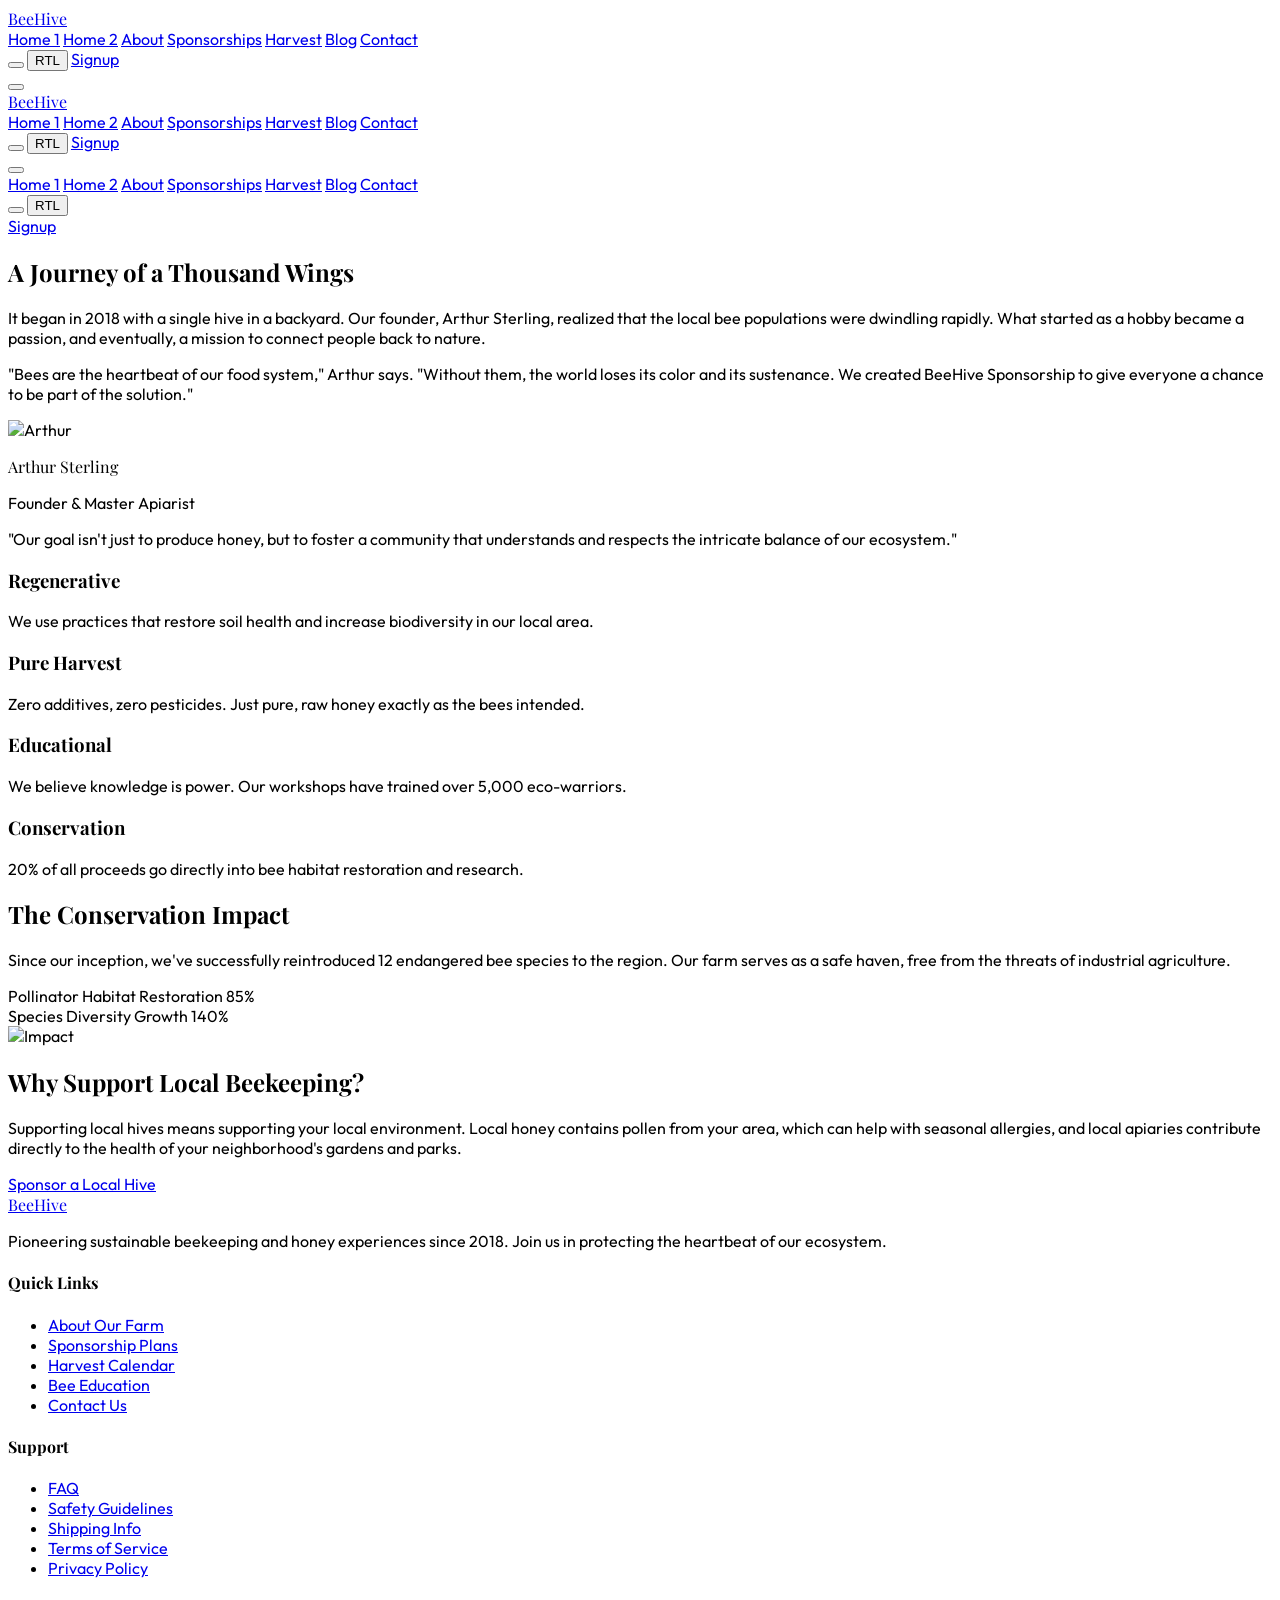
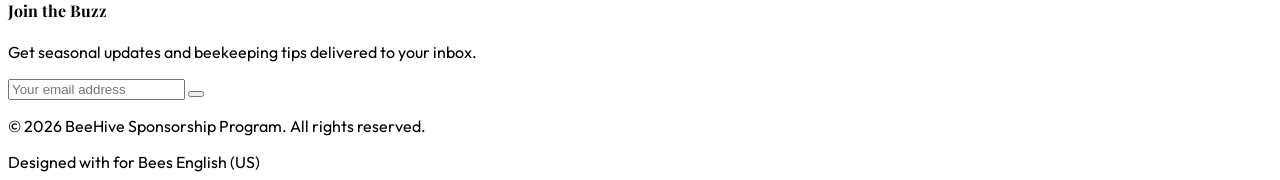
==== about.html @ 70122220 "first commit" ====
<!DOCTYPE html>
<html lang="en" dir="ltr" class="scroll-smooth">
<head>
    <meta charset="UTF-8">
    <meta name="viewport" content="width=device-width, initial-scale=1.0">
    <title>Our Story | BeeHive Sponsorship Program</title>
    <script src="https://cdn.tailwindcss.com"></script>
    <script src="https://unpkg.com/lucide@latest"></script>
    <link href="https://unpkg.com/aos@2.3.1/dist/aos.css" rel="stylesheet">
    <link rel="stylesheet" href="style.css">
    <script>
        tailwind.config = {
            darkMode: 'class',
            theme: {
                extend: {
                    colors: {
                        'honey-gold': '#D4A017',
                        'forest-green': '#1A3A3A',
                        'soft-amber': '#FFBF00',
                        'warm-beige': '#F5F5DC',
                        'dark-brown': '#3D2B1F',
                    }
                }
            }
        }
    </script>
</head>
<body class="bg-warm-beige/20 dark:bg-zinc-950 text-dark-brown dark:text-gray-100">

    <!-- Navbar (Consistent) -->
    <nav id="navbar" class="sticky top-0 w-full z-50 transition-all duration-300 py-4 px-6 md:px-12 bg-white/80 dark:bg-zinc-950/80 backdrop-blur-lg border-b border-gray-100 dark:border-zinc-800 shadow-sm">
        <div class="max-w-7xl mx-auto flex items-center justify-between">
            <a href="index.html" class="flex items-center gap-2 group">
                <i data-lucide="beaker" class="w-8 h-8 text-honey-gold group-hover:rotate-12 transition-transform"></i>
                <span class="text-2xl font-bold playfair tracking-tight">Bee<span class="text-honey-gold">Hive</span></span>
            </a>
            <div class="hidden lg:flex items-center gap-8">
                <div class="flex gap-6 items-center text-sm font-medium tracking-wide">
                    <a href="index.html" class="nav-link">Home 1</a>
                    <a href="home2.html" class="nav-link">Home 2</a>
                    <a href="about.html" class="nav-link">About</a>
                    <a href="sponsorships.html" class="nav-link">Sponsorships</a>
                    <a href="harvest-schedule.html" class="nav-link">Harvest</a>
                    <a href="blog.html" class="nav-link">Blog</a>
                    <a href="contact.html" class="nav-link">Contact</a>
                </div>
                <div class="flex items-center gap-4 border-l border-gray-300 dark:border-gray-700 pl-8">
                    <button id="theme-toggle" class="p-2"><i id="theme-icon" data-lucide="moon" class="w-5 h-5"></i></button>
                    <button id="rtl-toggle" class="p-2 text-xs font-bold">RTL</button>
                    <a href="signup.html" class="bg-honey-gold text-white px-6 py-2.5 rounded-full text-sm font-semibold">Signup</a>
                </div>
            </div>
            <button id="mobile-menu-btn" class="lg:hidden p-2"><i data-lucide="menu" class="w-6 h-6"></i></button>
        </div>
    </nav>

    <!-- Navbar -->
    <nav id="navbar" class="sticky top-0 w-full z-50 transition-all duration-300 py-4 px-6 md:px-12 bg-white/80 dark:bg-zinc-950/80 backdrop-blur-lg border-b border-gray-100 dark:border-zinc-800 shadow-sm">
        <div class="max-w-7xl mx-auto flex items-center justify-between">
            <!-- Logo Section -->
            <div class="flex-1 flex justify-start">
                <a href="index.html" class="flex items-center gap-2 group">
                    <i data-lucide="beaker" class="w-8 h-8 text-honey-gold group-hover:rotate-12 transition-transform"></i>
                    <span class="text-2xl font-bold playfair tracking-tight">Bee<span class="text-honey-gold">Hive</span></span>
                </a>
            </div>

            <!-- Desktop Menu (Centered) -->
            <div class="hidden lg:flex flex-1 justify-center">
                <div class="flex gap-8 items-center text-sm font-medium tracking-wide">
                    <a href="index.html" class="nav-link whitespace-nowrap hover:text-honey-gold transition-colors">Home 1</a>
                    <a href="home2.html" class="nav-link whitespace-nowrap hover:text-honey-gold transition-colors">Home 2</a>
                    <a href="about.html" class="nav-link whitespace-nowrap hover:text-honey-gold transition-colors">About</a>
                    <a href="sponsorships.html" class="nav-link whitespace-nowrap hover:text-honey-gold transition-colors">Sponsorships</a>
                    <a href="harvest-schedule.html" class="nav-link whitespace-nowrap hover:text-honey-gold transition-colors">Harvest</a>
                    <a href="blog.html" class="nav-link whitespace-nowrap hover:text-honey-gold transition-colors">Blog</a>
                    <a href="contact.html" class="nav-link whitespace-nowrap hover:text-honey-gold transition-colors">Contact</a>
                </div>
            </div>

            <!-- Actions Section -->
            <div class="flex-1 flex justify-end items-center gap-4">
                <div class="hidden lg:flex items-center gap-4 border-l border-gray-300 dark:border-gray-700 pl-8">
                    <button id="theme-toggle" class="p-2 hover:bg-honey-gold/10 rounded-full transition-colors">
                        <i id="theme-icon" data-lucide="moon" class="w-5 h-5"></i>
                    </button>
                    <button id="rtl-toggle" class="p-2 hover:bg-honey-gold/10 rounded-full transition-colors text-xs font-bold">RTL</button>
                    <a href="signup.html" class="bg-honey-gold text-white px-6 py-2.5 rounded-full text-sm font-semibold hover:shadow-lg hover:shadow-honey-gold/30 transition-all active:scale-95">Signup</a>
                </div>
                <!-- Mobile Menu Btn -->
                <button id="mobile-menu-btn" class="lg:hidden p-2">
                    <i data-lucide="menu" class="w-6 h-6"></i>
                </button>
            </div>
        </div>

        <!-- Mobile Menu (Remains consistent) -->
        <div id="mobile-menu" class="hidden absolute top-full left-0 w-full bg-white dark:bg-black p-6 flex-col gap-4 shadow-xl border-t border-gray-100 dark:border-gray-800 lg:hidden">
            <a href="index.html" class="nav-link py-2 border-b border-gray-50 dark:border-gray-900">Home 1</a>
            <a href="home2.html" class="nav-link py-2 border-b border-gray-50 dark:border-gray-900">Home 2</a>
            <a href="about.html" class="nav-link py-2 border-b border-gray-50 dark:border-gray-900">About</a>
            <a href="sponsorships.html" class="nav-link py-2 border-b border-gray-50 dark:border-gray-900">Sponsorships</a>
            <a href="harvest-schedule.html" class="nav-link py-2 border-b border-gray-50 dark:border-gray-900">Harvest</a>
            <a href="blog.html" class="nav-link py-2 border-b border-gray-50 dark:border-gray-900">Blog</a>
            <a href="contact.html" class="nav-link py-2 border-b border-gray-50 dark:border-gray-900">Contact</a>
            <div class="flex items-center justify-between mt-4">
                <div class="flex gap-4">
                    <button id="theme-toggle-mobile" class="p-2 bg-gray-100 dark:bg-zinc-900 rounded-full"><i data-lucide="moon" class="w-5 h-5"></i></button>
                    <button id="rtl-toggle-mobile" class="px-4 py-2 bg-gray-100 dark:bg-zinc-900 rounded-lg text-xs font-bold uppercase">RTL</button>
                </div>
            </div>
            <a href="signup.html" class="w-full bg-honey-gold text-white py-3 rounded-xl text-center font-bold">Signup</a>
        </div>
    </nav>

    <!-- Founder Journey -->
    <section class="py-24 px-6 md:px-12 bg-warm-beige/30 dark:bg-zinc-950">
        <div class="max-w-7xl mx-auto flex flex-col lg:flex-row items-center gap-16">
            <div class="lg:w-1/2" data-aos="fade-right">
                <h2 class="text-4xl font-bold mb-8 playfair text-forest-green dark:text-honey-gold">A Journey of a Thousand Wings</h2>
                <div class="prose prose-lg text-gray-600 dark:text-gray-400">
                    <p class="mb-6">It began in 2018 with a single hive in a backyard. Our founder, Arthur Sterling, realized that the local bee populations were dwindling rapidly. What started as a hobby became a passion, and eventually, a mission to connect people back to nature.</p>
                    <p class="mb-6">"Bees are the heartbeat of our food system," Arthur says. "Without them, the world loses its color and its sustenance. We created BeeHive Sponsorship to give everyone a chance to be part of the solution."</p>
                    <div class="flex items-center gap-6 mt-10">
                        <div class="w-16 h-16 rounded-full bg-honey-gold overflow-hidden">
                            <img src="https://i.pravatar.cc/150?u=arthur" alt="Arthur">
                        </div>
                        <div>
                            <p class="font-bold text-xl italic playfair">Arthur Sterling</p>
                            <p class="text-sm text-gray-500 font-semibold uppercase">Founder & Master Apiarist</p>
                        </div>
                    </div>
                </div>
            </div>
            <div class="lg:w-1/2 relative" data-aos="fade-left">
                <div class="bg-honey-gold/10 p-12 rounded-[3rem] border border-honey-gold/20">
                    <i data-lucide="quote" class="text-honey-gold w-16 h-16 mb-8 opacity-20"></i>
                    <p class="text-2xl italic leading-relaxed text-forest-green dark:text-gray-300 font-light">"Our goal isn't just to produce honey, but to foster a community that understands and respects the intricate balance of our ecosystem."</p>
                </div>
            </div>
        </div>
    </section>

    <!-- Sustainable Mission -->
    <section class="py-24 px-6 md:px-12 bg-white dark:bg-zinc-900">
        <div class="max-w-7xl mx-auto grid grid-cols-1 md:grid-cols-2 lg:grid-cols-4 gap-8">
            <div class="p-8 rounded-3xl bg-warm-beige/20 dark:bg-white/5 border border-honey-gold/10" data-aos="fade-up">
                <i data-lucide="leaf" class="text-honey-gold w-10 h-10 mb-6"></i>
                <h3 class="text-xl font-bold mb-4">Regenerative</h3>
                <p class="text-sm text-gray-500">We use practices that restore soil health and increase biodiversity in our local area.</p>
            </div>
            <div class="p-8 rounded-3xl bg-warm-beige/20 dark:bg-white/5 border border-honey-gold/10" data-aos="fade-up" data-aos-delay="100">
                <i data-lucide="droplet" class="text-honey-gold w-10 h-10 mb-6"></i>
                <h3 class="text-xl font-bold mb-4">Pure Harvest</h3>
                <p class="text-sm text-gray-500">Zero additives, zero pesticides. Just pure, raw honey exactly as the bees intended.</p>
            </div>
            <div class="p-8 rounded-3xl bg-warm-beige/20 dark:bg-white/5 border border-honey-gold/10" data-aos="fade-up" data-aos-delay="200">
                <i data-lucide="users" class="text-honey-gold w-10 h-10 mb-6"></i>
                <h3 class="text-xl font-bold mb-4">Educational</h3>
                <p class="text-sm text-gray-500">We believe knowledge is power. Our workshops have trained over 5,000 eco-warriors.</p>
            </div>
            <div class="p-8 rounded-3xl bg-warm-beige/20 dark:bg-white/5 border border-honey-gold/10" data-aos="fade-up" data-aos-delay="300">
                <i data-lucide="heart" class="text-honey-gold w-10 h-10 mb-6"></i>
                <h3 class="text-xl font-bold mb-4">Conservation</h3>
                <p class="text-sm text-gray-500">20% of all proceeds go directly into bee habitat restoration and research.</p>
            </div>
        </div>
    </section>

    <!-- Conservation Story -->
    <section class="py-24 px-6 md:px-12 bg-forest-green text-white">
        <div class="max-w-7xl mx-auto flex flex-col lg:flex-row-reverse gap-16 items-center">
            <div class="lg:w-1/2" data-aos="fade-left">
                <h2 class="text-4xl md:text-5xl font-bold playfair mb-6">The <span class="text-honey-gold">Conservation</span> Impact</h2>
                <p class="text-gray-300 mb-8 leading-relaxed">Since our inception, we've successfully reintroduced 12 endangered bee species to the region. Our farm serves as a safe haven, free from the threats of industrial agriculture.</p>
                <div class="space-y-4">
                    <div class="flex justify-between text-sm font-bold uppercase tracking-widest mb-1">
                        <span>Pollinator Habitat Restoration</span>
                        <span>85%</span>
                    </div>
                    <div class="h-1.5 w-full bg-white/10 rounded-full">
                        <div class="h-full bg-honey-gold w-[85%] rounded-full"></div>
                    </div>
                    <div class="flex justify-between text-sm font-bold uppercase tracking-widest mt-6 mb-1">
                        <span>Species Diversity Growth</span>
                        <span>140%</span>
                    </div>
                    <div class="h-1.5 w-full bg-white/10 rounded-full">
                        <div class="h-full bg-honey-gold w-full rounded-full opacity-60"></div>
                        <div class="h-full bg-honey-gold w-[70%] rounded-full -mt-1.5"></div>
                    </div>
                </div>
            </div>
            <div class="lg:w-1/2" data-aos="fade-right">
                <div class="relative group">
                    <img src="https://images.unsplash.com/photo-1590779033100-9f60a05a013d?auto=format&fit=crop&q=80&w=800" alt="Impact" class="rounded-[4rem] w-full h-[500px] object-cover">
                    <div class="absolute inset-0 bg-honey-gold/20 group-hover:bg-honey-gold/0 transition-colors rounded-[4rem]"></div>
                </div>
            </div>
        </div>
    </section>

    <!-- Why Local -->
    <section class="py-24 px-6 md:px-12 bg-white dark:bg-zinc-950">
        <div class="max-w-5xl mx-auto text-center" data-aos="zoom-in">
            <h2 class="text-4xl md:text-5xl font-bold playfair mb-8 text-forest-green dark:text-white">Why Support Local Beekeeping?</h2>
            <p class="text-lg text-gray-500 mb-12 leading-relaxed">Supporting local hives means supporting your local environment. Local honey contains pollen from your area, which can help with seasonal allergies, and local apiaries contribute directly to the health of your neighborhood's gardens and parks.</p>
            <div class="flex justify-center gap-8">
                <a href="sponsorships.html" class="px-10 py-4 bg-honey-gold text-white rounded-full font-bold hover:shadow-xl transition-all">Sponsor a Local Hive</a>
            </div>
        </div>
    </section>

    <!-- Footer -->
    <footer class="bg-forest-green text-white py-20 px-6 md:px-12 border-t border-white/5">
        <div class="max-w-7xl mx-auto">
            <div class="grid grid-cols-1 md:grid-cols-2 lg:grid-cols-4 gap-12 mb-16">
                <div>
                    <a href="index.html" class="flex items-center gap-2 mb-8">
                        <i data-lucide="hexagone" class="w-8 h-8 text-honey-gold fill-honey-gold/20"></i>
                        <span class="text-2xl font-bold playfair tracking-tight">BeeHive</span>
                    </a>
                    <p class="text-gray-400 text-sm leading-relaxed mb-6">Pioneering sustainable beekeeping and honey experiences since 2018. Join us in protecting the heartbeat of our ecosystem.</p>
                    <div class="flex gap-4">
                        <a href="#" class="w-12 h-12 rounded-full bg-white/5 flex items-center justify-center hover:bg-honey-gold hover:text-white transition-all duration-300"><i data-lucide="instagram" class="w-5 h-5"></i></a>
                        <a href="#" class="w-12 h-12 rounded-full bg-white/5 flex items-center justify-center hover:bg-honey-gold hover:text-white transition-all duration-300"><i data-lucide="facebook" class="w-5 h-5"></i></a>
                        <a href="#" class="w-12 h-12 rounded-full bg-white/5 flex items-center justify-center hover:bg-honey-gold hover:text-white transition-all duration-300"><i data-lucide="twitter" class="w-5 h-5"></i></a>
                    </div>
                </div>
                <div>
                    <h4 class="text-lg font-bold mb-8 playfair">Quick Links</h4>
                    <ul class="space-y-4 text-sm text-gray-400">
                        <li><a href="about.html" class="hover:text-honey-gold transition-colors">About Our Farm</a></li>
                        <li><a href="sponsorships.html" class="hover:text-honey-gold transition-colors">Sponsorship Plans</a></li>
                        <li><a href="harvest-schedule.html" class="hover:text-honey-gold transition-colors">Harvest Calendar</a></li>
                        <li><a href="blog.html" class="hover:text-honey-gold transition-colors">Bee Education</a></li>
                        <li><a href="contact.html" class="hover:text-honey-gold transition-colors">Contact Us</a></li>
                    </ul>
                </div>
                <div>
                    <h4 class="text-lg font-bold mb-8 playfair">Support</h4>
                    <ul class="space-y-4 text-sm text-gray-400">
                        <li><a href="#" class="hover:text-honey-gold transition-colors">FAQ</a></li>
                        <li><a href="#" class="hover:text-honey-gold transition-colors">Safety Guidelines</a></li>
                        <li><a href="#" class="hover:text-honey-gold transition-colors">Shipping Info</a></li>
                        <li><a href="#" class="hover:text-honey-gold transition-colors">Terms of Service</a></li>
                        <li><a href="#" class="hover:text-honey-gold transition-colors">Privacy Policy</a></li>
                    </ul>
                </div>
                <div>
                    <h4 class="text-lg font-bold mb-8 playfair">Join the Buzz</h4>
                    <p class="text-sm text-gray-400 mb-6">Get seasonal updates and beekeeping tips delivered to your inbox.</p>
                    <form class="relative group">
                        <input type="email" placeholder="Your email address" class="w-full bg-white/5 border border-white/10 rounded-full py-4 px-6 text-sm focus:outline-none focus:border-honey-gold transition-colors pr-16">
                        <button class="absolute right-2 top-1/2 -translate-y-1/2 bg-honey-gold text-white p-2.5 rounded-full hover:scale-105 transition-transform">
                            <i data-lucide="send" class="w-4 h-4"></i>
                        </button>
                    </form>
                </div>
            </div>
            <div class="pt-12 border-t border-white/5 flex flex-col md:flex-row justify-between items-center gap-6 text-xs text-gray-500 font-medium">
                <p>&copy; 2026 BeeHive Sponsorship Program. All rights reserved.</p>
                <div class="flex gap-8">
                    <span class="flex items-center gap-2">Designed with <i data-lucide="heart" class="w-3 h-3 text-red-500 fill-current"></i> for Bees</span>
                    <span>English (US)</span>
                </div>
            </div>
        </div>
    </footer>

    <script src="https://unpkg.com/aos@2.3.1/dist/aos.js"></script>
    <script>AOS.init({duration:1000,once:true});</script>
    <script src="script.js"></script>
</body>
</html>
---- style.css ----
@import url('https://fonts.googleapis.com/css2?family=Outfit:wght@300;400;500;600;700&family=Playfair+Display:ital,wght@0,400;0,700;1,400&display=swap');

:root {
    --honey-gold: #D4A017;
    --forest-green: #1A3A3A;
    --soft-amber: #FFBF00;
    --warm-beige: #F5F5DC;
    --dark-brown: #3D2B1F;
}

body {
    font-family: 'Outfit', sans-serif;
    scroll-behavior: smooth;
    transition: background-color 0.3s ease, color 0.3s ease;
}

h1, h2, h3, .playfair {
    font-family: 'Playfair Display', serif;
}

/* Glassmorphism Classes */
.glass-card {
    background: rgba(255, 255, 255, 0.05);
    backdrop-filter: blur(10px);
    -webkit-backdrop-filter: blur(10px);
    border: 1px solid rgba(255, 255, 255, 0.1);
    box-shadow: 0 8px 32px 0 rgba(0, 0, 0, 0.1);
}

.dark .glass-card {
    background: rgba(0, 0, 0, 0.2);
    border: 1px solid rgba(255, 255, 255, 0.05);
}

/* Gradient Backgrounds */
.bg-honey-gradient {
    background: linear-gradient(135deg, #f9a825 0%, #d4a017 100%);
}

.bg-forest-gradient {
    background: linear-gradient(135deg, #1A3A3A 0%, #0D1D1D 100%);
}

/* Transitions */
.transition-all-300 {
    transition: all 0.3s cubic-bezier(0.4, 0, 0.2, 1);
}

/* Custom Scrollbar */
::-webkit-scrollbar {
    width: 8px;
}

::-webkit-scrollbar-track {
    background: #f1f1f1;
}

.dark ::-webkit-scrollbar-track {
    background: #1a1a1a;
}

::-webkit-scrollbar-thumb {
    background: #D4A017;
    border-radius: 4px;
}

::-webkit-scrollbar-thumb:hover {
    background: #B38612;
}

/* RTL Support */
[dir="rtl"] .ml-auto {
    margin-right: auto;
    margin-left: 0;
}

[dir="rtl"] .mr-4 {
    margin-left: 1rem;
    margin-right: 0;
}

/* Animations */
@keyframes float {
    0% { transform: translateY(0px); }
    50% { transform: translateY(-10px); }
    100% { transform: translateY(0px); }
}

.animate-float {
    animation: float 4s ease-in-out infinite;
}
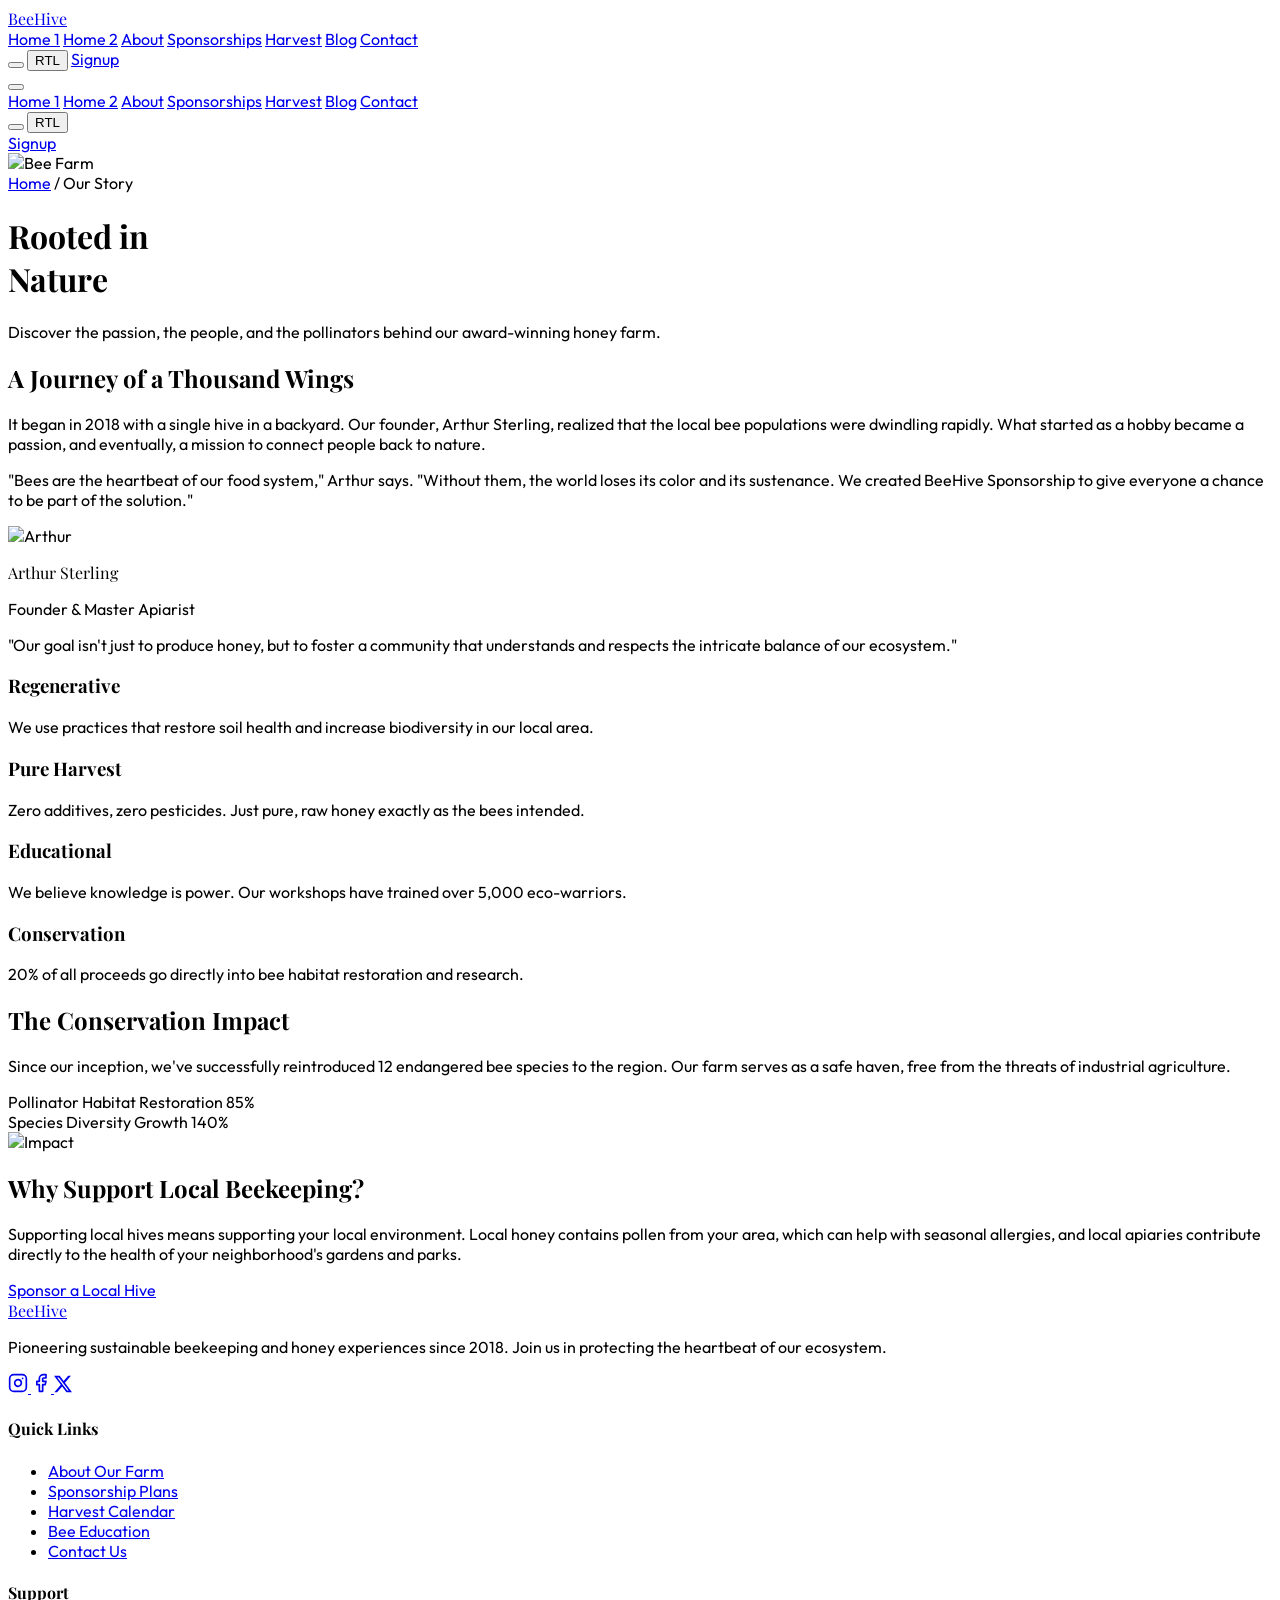
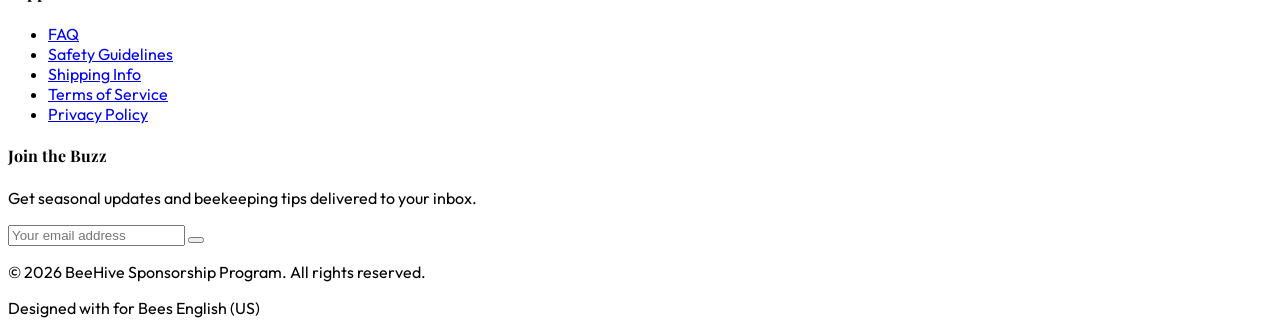
==== commit 2408e12f: "contact" ====
--- a/about.html
+++ b/about.html
@@ -1,5 +1,6 @@
 <!DOCTYPE html>
 <html lang="en" dir="ltr" class="scroll-smooth">
+
 <head>
     <meta charset="UTF-8">
     <meta name="viewport" content="width=device-width, initial-scale=1.0">
@@ -25,56 +26,41 @@
         }
     </script>
 </head>
+
 <body class="bg-warm-beige/20 dark:bg-zinc-950 text-dark-brown dark:text-gray-100">
 
-    <!-- Navbar (Consistent) -->
-    <nav id="navbar" class="sticky top-0 w-full z-50 transition-all duration-300 py-4 px-6 md:px-12 bg-white/80 dark:bg-zinc-950/80 backdrop-blur-lg border-b border-gray-100 dark:border-zinc-800 shadow-sm">
-        <div class="max-w-7xl mx-auto flex items-center justify-between">
-            <a href="index.html" class="flex items-center gap-2 group">
-                <i data-lucide="beaker" class="w-8 h-8 text-honey-gold group-hover:rotate-12 transition-transform"></i>
-                <span class="text-2xl font-bold playfair tracking-tight">Bee<span class="text-honey-gold">Hive</span></span>
-            </a>
-            <div class="hidden lg:flex items-center gap-8">
-                <div class="flex gap-6 items-center text-sm font-medium tracking-wide">
-                    <a href="index.html" class="nav-link">Home 1</a>
-                    <a href="home2.html" class="nav-link">Home 2</a>
-                    <a href="about.html" class="nav-link">About</a>
-                    <a href="sponsorships.html" class="nav-link">Sponsorships</a>
-                    <a href="harvest-schedule.html" class="nav-link">Harvest</a>
-                    <a href="blog.html" class="nav-link">Blog</a>
-                    <a href="contact.html" class="nav-link">Contact</a>
-                </div>
-                <div class="flex items-center gap-4 border-l border-gray-300 dark:border-gray-700 pl-8">
-                    <button id="theme-toggle" class="p-2"><i id="theme-icon" data-lucide="moon" class="w-5 h-5"></i></button>
-                    <button id="rtl-toggle" class="p-2 text-xs font-bold">RTL</button>
-                    <a href="signup.html" class="bg-honey-gold text-white px-6 py-2.5 rounded-full text-sm font-semibold">Signup</a>
-                </div>
-            </div>
-            <button id="mobile-menu-btn" class="lg:hidden p-2"><i data-lucide="menu" class="w-6 h-6"></i></button>
-        </div>
-    </nav>
 
     <!-- Navbar -->
-    <nav id="navbar" class="sticky top-0 w-full z-50 transition-all duration-300 py-4 px-6 md:px-12 bg-white/80 dark:bg-zinc-950/80 backdrop-blur-lg border-b border-gray-100 dark:border-zinc-800 shadow-sm">
+    <nav id="navbar"
+        class="sticky top-0 w-full z-50 transition-all duration-300 py-4 px-6 md:px-12 bg-white/80 dark:bg-zinc-950/80 backdrop-blur-lg border-b border-gray-100 dark:border-zinc-800 shadow-sm">
         <div class="max-w-7xl mx-auto flex items-center justify-between">
             <!-- Logo Section -->
             <div class="flex-1 flex justify-start">
                 <a href="index.html" class="flex items-center gap-2 group">
-                    <i data-lucide="beaker" class="w-8 h-8 text-honey-gold group-hover:rotate-12 transition-transform"></i>
-                    <span class="text-2xl font-bold playfair tracking-tight">Bee<span class="text-honey-gold">Hive</span></span>
+                    <i data-lucide="hexagon"
+                        class="w-8 h-8 text-honey-gold fill-honey-gold/20 group-hover:rotate-12 transition-transform"></i>
+                    <span class="text-2xl font-bold playfair tracking-tight text-dark-brown dark:text-white">Bee<span
+                            class="text-honey-gold">Hive</span></span>
                 </a>
             </div>
 
             <!-- Desktop Menu (Centered) -->
             <div class="hidden lg:flex flex-1 justify-center">
                 <div class="flex gap-8 items-center text-sm font-medium tracking-wide">
-                    <a href="index.html" class="nav-link whitespace-nowrap hover:text-honey-gold transition-colors">Home 1</a>
-                    <a href="home2.html" class="nav-link whitespace-nowrap hover:text-honey-gold transition-colors">Home 2</a>
-                    <a href="about.html" class="nav-link whitespace-nowrap hover:text-honey-gold transition-colors">About</a>
-                    <a href="sponsorships.html" class="nav-link whitespace-nowrap hover:text-honey-gold transition-colors">Sponsorships</a>
-                    <a href="harvest-schedule.html" class="nav-link whitespace-nowrap hover:text-honey-gold transition-colors">Harvest</a>
-                    <a href="blog.html" class="nav-link whitespace-nowrap hover:text-honey-gold transition-colors">Blog</a>
-                    <a href="contact.html" class="nav-link whitespace-nowrap hover:text-honey-gold transition-colors">Contact</a>
+                    <a href="index.html" class="nav-link whitespace-nowrap hover:text-honey-gold transition-colors">Home
+                        1</a>
+                    <a href="home2.html" class="nav-link whitespace-nowrap hover:text-honey-gold transition-colors">Home
+                        2</a>
+                    <a href="about.html"
+                        class="nav-link whitespace-nowrap hover:text-honey-gold transition-colors">About</a>
+                    <a href="sponsorships.html"
+                        class="nav-link whitespace-nowrap hover:text-honey-gold transition-colors">Sponsorships</a>
+                    <a href="harvest-schedule.html"
+                        class="nav-link whitespace-nowrap hover:text-honey-gold transition-colors">Harvest</a>
+                    <a href="blog.html"
+                        class="nav-link whitespace-nowrap hover:text-honey-gold transition-colors">Blog</a>
+                    <a href="contact.html"
+                        class="nav-link whitespace-nowrap hover:text-honey-gold transition-colors">Contact</a>
                 </div>
             </div>
 
@@ -84,8 +70,10 @@
                     <button id="theme-toggle" class="p-2 hover:bg-honey-gold/10 rounded-full transition-colors">
                         <i id="theme-icon" data-lucide="moon" class="w-5 h-5"></i>
                     </button>
-                    <button id="rtl-toggle" class="p-2 hover:bg-honey-gold/10 rounded-full transition-colors text-xs font-bold">RTL</button>
-                    <a href="signup.html" class="bg-honey-gold text-white px-6 py-2.5 rounded-full text-sm font-semibold hover:shadow-lg hover:shadow-honey-gold/30 transition-all active:scale-95">Signup</a>
+                    <button id="rtl-toggle"
+                        class="p-2 hover:bg-honey-gold/10 rounded-full transition-colors text-xs font-bold">RTL</button>
+                    <a href="signup.html"
+                        class="bg-honey-gold text-white px-6 py-2.5 rounded-full text-sm font-semibold hover:shadow-lg hover:shadow-honey-gold/30 transition-all active:scale-95">Signup</a>
                 </div>
                 <!-- Mobile Menu Btn -->
                 <button id="mobile-menu-btn" class="lg:hidden p-2">
@@ -95,32 +83,70 @@
         </div>
 
         <!-- Mobile Menu (Remains consistent) -->
-        <div id="mobile-menu" class="hidden absolute top-full left-0 w-full bg-white dark:bg-black p-6 flex-col gap-4 shadow-xl border-t border-gray-100 dark:border-gray-800 lg:hidden">
+        <div id="mobile-menu"
+            class="hidden absolute top-full left-0 w-full bg-white dark:bg-black p-6 flex-col gap-4 shadow-xl border-t border-gray-100 dark:border-gray-800 lg:hidden">
             <a href="index.html" class="nav-link py-2 border-b border-gray-50 dark:border-gray-900">Home 1</a>
             <a href="home2.html" class="nav-link py-2 border-b border-gray-50 dark:border-gray-900">Home 2</a>
             <a href="about.html" class="nav-link py-2 border-b border-gray-50 dark:border-gray-900">About</a>
-            <a href="sponsorships.html" class="nav-link py-2 border-b border-gray-50 dark:border-gray-900">Sponsorships</a>
-            <a href="harvest-schedule.html" class="nav-link py-2 border-b border-gray-50 dark:border-gray-900">Harvest</a>
+            <a href="sponsorships.html"
+                class="nav-link py-2 border-b border-gray-50 dark:border-gray-900">Sponsorships</a>
+            <a href="harvest-schedule.html"
+                class="nav-link py-2 border-b border-gray-50 dark:border-gray-900">Harvest</a>
             <a href="blog.html" class="nav-link py-2 border-b border-gray-50 dark:border-gray-900">Blog</a>
             <a href="contact.html" class="nav-link py-2 border-b border-gray-50 dark:border-gray-900">Contact</a>
             <div class="flex items-center justify-between mt-4">
                 <div class="flex gap-4">
-                    <button id="theme-toggle-mobile" class="p-2 bg-gray-100 dark:bg-zinc-900 rounded-full"><i data-lucide="moon" class="w-5 h-5"></i></button>
-                    <button id="rtl-toggle-mobile" class="px-4 py-2 bg-gray-100 dark:bg-zinc-900 rounded-lg text-xs font-bold uppercase">RTL</button>
-                </div>
-            </div>
-            <a href="signup.html" class="w-full bg-honey-gold text-white py-3 rounded-xl text-center font-bold">Signup</a>
+                    <button id="theme-toggle-mobile" class="p-2 bg-gray-100 dark:bg-zinc-900 rounded-full"><i
+                            data-lucide="moon" class="w-5 h-5"></i></button>
+                    <button id="rtl-toggle-mobile"
+                        class="px-4 py-2 bg-gray-100 dark:bg-zinc-900 rounded-lg text-xs font-bold uppercase">RTL</button>
+                </div>
+            </div>
+            <a href="signup.html"
+                class="w-full bg-honey-gold text-white py-3 rounded-xl text-center font-bold">Signup</a>
         </div>
     </nav>
+
+    <!-- Hero Section -->
+    <header class="relative h-[60vh] flex items-center justify-center overflow-hidden">
+        <div class="absolute inset-0 z-0">
+            <img src="https://images.pexels.com/photos/27497229/pexels-photo-27497229.jpeg" alt="Bee Farm"
+                class="w-full h-full object-cover scale-105 animate-slow-zoom">
+            <div class="absolute inset-0 bg-gradient-to-b from-forest-green/60 to-warm-beige/20 dark:to-zinc-950/80">
+            </div>
+        </div>
+
+        <div class="relative z-10 text-center px-6" data-aos="fade-up">
+            <nav class="flex justify-center gap-2 text-honey-gold text-xs font-bold uppercase tracking-widest mb-6">
+                <a href="index.html" class="hover:text-white transition-colors text-white/50">Home</a>
+                <span class="text-white/30">/</span>
+                <span class="text-white/80">Our Story</span>
+            </nav>
+            <h1 class="text-5xl md:text-7xl text-white font-bold mb-4 playfair leading-tight">Rooted in <br> <span
+                    class="italic text-honey-gold">Nature</span></h1>
+            <p class="text-lg text-gray-200 max-w-xl mx-auto font-light leading-relaxed">Discover the passion, the
+                people, and the pollinators behind our award-winning honey farm.</p>
+        </div>
+
+        <!-- Decorative Elements -->
+        <div
+            class="absolute bottom-0 left-0 w-full h-32 bg-gradient-to-t from-warm-beige/30 dark:from-zinc-950 to-transparent z-10">
+        </div>
+    </header>
 
     <!-- Founder Journey -->
     <section class="py-24 px-6 md:px-12 bg-warm-beige/30 dark:bg-zinc-950">
         <div class="max-w-7xl mx-auto flex flex-col lg:flex-row items-center gap-16">
             <div class="lg:w-1/2" data-aos="fade-right">
-                <h2 class="text-4xl font-bold mb-8 playfair text-forest-green dark:text-honey-gold">A Journey of a Thousand Wings</h2>
+                <h2 class="text-4xl font-bold mb-8 playfair text-forest-green dark:text-honey-gold">A Journey of a
+                    Thousand Wings</h2>
                 <div class="prose prose-lg text-gray-600 dark:text-gray-400">
-                    <p class="mb-6">It began in 2018 with a single hive in a backyard. Our founder, Arthur Sterling, realized that the local bee populations were dwindling rapidly. What started as a hobby became a passion, and eventually, a mission to connect people back to nature.</p>
-                    <p class="mb-6">"Bees are the heartbeat of our food system," Arthur says. "Without them, the world loses its color and its sustenance. We created BeeHive Sponsorship to give everyone a chance to be part of the solution."</p>
+                    <p class="mb-6">It began in 2018 with a single hive in a backyard. Our founder, Arthur Sterling,
+                        realized that the local bee populations were dwindling rapidly. What started as a hobby became a
+                        passion, and eventually, a mission to connect people back to nature.</p>
+                    <p class="mb-6">"Bees are the heartbeat of our food system," Arthur says. "Without them, the world
+                        loses its color and its sustenance. We created BeeHive Sponsorship to give everyone a chance to
+                        be part of the solution."</p>
                     <div class="flex items-center gap-6 mt-10">
                         <div class="w-16 h-16 rounded-full bg-honey-gold overflow-hidden">
                             <img src="https://i.pravatar.cc/150?u=arthur" alt="Arthur">
@@ -135,7 +161,9 @@
             <div class="lg:w-1/2 relative" data-aos="fade-left">
                 <div class="bg-honey-gold/10 p-12 rounded-[3rem] border border-honey-gold/20">
                     <i data-lucide="quote" class="text-honey-gold w-16 h-16 mb-8 opacity-20"></i>
-                    <p class="text-2xl italic leading-relaxed text-forest-green dark:text-gray-300 font-light">"Our goal isn't just to produce honey, but to foster a community that understands and respects the intricate balance of our ecosystem."</p>
+                    <p class="text-2xl italic leading-relaxed text-forest-green dark:text-gray-300 font-light">"Our goal
+                        isn't just to produce honey, but to foster a community that understands and respects the
+                        intricate balance of our ecosystem."</p>
                 </div>
             </div>
         </div>
@@ -144,25 +172,33 @@
     <!-- Sustainable Mission -->
     <section class="py-24 px-6 md:px-12 bg-white dark:bg-zinc-900">
         <div class="max-w-7xl mx-auto grid grid-cols-1 md:grid-cols-2 lg:grid-cols-4 gap-8">
-            <div class="p-8 rounded-3xl bg-warm-beige/20 dark:bg-white/5 border border-honey-gold/10" data-aos="fade-up">
+            <div class="p-8 rounded-3xl bg-warm-beige/20 dark:bg-white/5 border border-honey-gold/10"
+                data-aos="fade-up">
                 <i data-lucide="leaf" class="text-honey-gold w-10 h-10 mb-6"></i>
                 <h3 class="text-xl font-bold mb-4">Regenerative</h3>
-                <p class="text-sm text-gray-500">We use practices that restore soil health and increase biodiversity in our local area.</p>
-            </div>
-            <div class="p-8 rounded-3xl bg-warm-beige/20 dark:bg-white/5 border border-honey-gold/10" data-aos="fade-up" data-aos-delay="100">
+                <p class="text-sm text-gray-500">We use practices that restore soil health and increase biodiversity in
+                    our local area.</p>
+            </div>
+            <div class="p-8 rounded-3xl bg-warm-beige/20 dark:bg-white/5 border border-honey-gold/10" data-aos="fade-up"
+                data-aos-delay="100">
                 <i data-lucide="droplet" class="text-honey-gold w-10 h-10 mb-6"></i>
                 <h3 class="text-xl font-bold mb-4">Pure Harvest</h3>
-                <p class="text-sm text-gray-500">Zero additives, zero pesticides. Just pure, raw honey exactly as the bees intended.</p>
-            </div>
-            <div class="p-8 rounded-3xl bg-warm-beige/20 dark:bg-white/5 border border-honey-gold/10" data-aos="fade-up" data-aos-delay="200">
+                <p class="text-sm text-gray-500">Zero additives, zero pesticides. Just pure, raw honey exactly as the
+                    bees intended.</p>
+            </div>
+            <div class="p-8 rounded-3xl bg-warm-beige/20 dark:bg-white/5 border border-honey-gold/10" data-aos="fade-up"
+                data-aos-delay="200">
                 <i data-lucide="users" class="text-honey-gold w-10 h-10 mb-6"></i>
                 <h3 class="text-xl font-bold mb-4">Educational</h3>
-                <p class="text-sm text-gray-500">We believe knowledge is power. Our workshops have trained over 5,000 eco-warriors.</p>
-            </div>
-            <div class="p-8 rounded-3xl bg-warm-beige/20 dark:bg-white/5 border border-honey-gold/10" data-aos="fade-up" data-aos-delay="300">
+                <p class="text-sm text-gray-500">We believe knowledge is power. Our workshops have trained over 5,000
+                    eco-warriors.</p>
+            </div>
+            <div class="p-8 rounded-3xl bg-warm-beige/20 dark:bg-white/5 border border-honey-gold/10" data-aos="fade-up"
+                data-aos-delay="300">
                 <i data-lucide="heart" class="text-honey-gold w-10 h-10 mb-6"></i>
                 <h3 class="text-xl font-bold mb-4">Conservation</h3>
-                <p class="text-sm text-gray-500">20% of all proceeds go directly into bee habitat restoration and research.</p>
+                <p class="text-sm text-gray-500">20% of all proceeds go directly into bee habitat restoration and
+                    research.</p>
             </div>
         </div>
     </section>
@@ -171,8 +207,11 @@
     <section class="py-24 px-6 md:px-12 bg-forest-green text-white">
         <div class="max-w-7xl mx-auto flex flex-col lg:flex-row-reverse gap-16 items-center">
             <div class="lg:w-1/2" data-aos="fade-left">
-                <h2 class="text-4xl md:text-5xl font-bold playfair mb-6">The <span class="text-honey-gold">Conservation</span> Impact</h2>
-                <p class="text-gray-300 mb-8 leading-relaxed">Since our inception, we've successfully reintroduced 12 endangered bee species to the region. Our farm serves as a safe haven, free from the threats of industrial agriculture.</p>
+                <h2 class="text-4xl md:text-5xl font-bold playfair mb-6">The <span
+                        class="text-honey-gold">Conservation</span> Impact</h2>
+                <p class="text-gray-300 mb-8 leading-relaxed">Since our inception, we've successfully reintroduced 12
+                    endangered bee species to the region. Our farm serves as a safe haven, free from the threats of
+                    industrial agriculture.</p>
                 <div class="space-y-4">
                     <div class="flex justify-between text-sm font-bold uppercase tracking-widest mb-1">
                         <span>Pollinator Habitat Restoration</span>
@@ -193,8 +232,11 @@
             </div>
             <div class="lg:w-1/2" data-aos="fade-right">
                 <div class="relative group">
-                    <img src="https://images.unsplash.com/photo-1590779033100-9f60a05a013d?auto=format&fit=crop&q=80&w=800" alt="Impact" class="rounded-[4rem] w-full h-[500px] object-cover">
-                    <div class="absolute inset-0 bg-honey-gold/20 group-hover:bg-honey-gold/0 transition-colors rounded-[4rem]"></div>
+                    <img src="https://images.unsplash.com/photo-1590779033100-9f60a05a013d?auto=format&fit=crop&q=80&w=800"
+                        alt="Impact" class="rounded-[4rem] w-full h-[500px] object-cover">
+                    <div
+                        class="absolute inset-0 bg-honey-gold/20 group-hover:bg-honey-gold/0 transition-colors rounded-[4rem]">
+                    </div>
                 </div>
             </div>
         </div>
@@ -203,36 +245,52 @@
     <!-- Why Local -->
     <section class="py-24 px-6 md:px-12 bg-white dark:bg-zinc-950">
         <div class="max-w-5xl mx-auto text-center" data-aos="zoom-in">
-            <h2 class="text-4xl md:text-5xl font-bold playfair mb-8 text-forest-green dark:text-white">Why Support Local Beekeeping?</h2>
-            <p class="text-lg text-gray-500 mb-12 leading-relaxed">Supporting local hives means supporting your local environment. Local honey contains pollen from your area, which can help with seasonal allergies, and local apiaries contribute directly to the health of your neighborhood's gardens and parks.</p>
+            <h2 class="text-4xl md:text-5xl font-bold playfair mb-8 text-forest-green dark:text-white">Why Support Local
+                Beekeeping?</h2>
+            <p class="text-lg text-gray-500 mb-12 leading-relaxed">Supporting local hives means supporting your local
+                environment. Local honey contains pollen from your area, which can help with seasonal allergies, and
+                local apiaries contribute directly to the health of your neighborhood's gardens and parks.</p>
             <div class="flex justify-center gap-8">
-                <a href="sponsorships.html" class="px-10 py-4 bg-honey-gold text-white rounded-full font-bold hover:shadow-xl transition-all">Sponsor a Local Hive</a>
+                <a href="sponsorships.html"
+                    class="px-10 py-4 bg-honey-gold text-white rounded-full font-bold hover:shadow-xl transition-all">Sponsor
+                    a Local Hive</a>
             </div>
         </div>
     </section>
 
     <!-- Footer -->
-    <footer class="bg-forest-green text-white py-20 px-6 md:px-12 border-t border-white/5">
+    <footer class="bg-white dark:bg-forest-green text-dark-brown dark:text-white py-20 px-6 md:px-12 border-t border-gray-100 dark:border-white/5">
         <div class="max-w-7xl mx-auto">
             <div class="grid grid-cols-1 md:grid-cols-2 lg:grid-cols-4 gap-12 mb-16">
                 <div>
                     <a href="index.html" class="flex items-center gap-2 mb-8">
-                        <i data-lucide="hexagone" class="w-8 h-8 text-honey-gold fill-honey-gold/20"></i>
-                        <span class="text-2xl font-bold playfair tracking-tight">BeeHive</span>
+                        <span
+                            class="text-2xl font-bold playfair tracking-tight text-dark-brown dark:text-white">Bee<span class="text-honey-gold">Hive</span></span>
                     </a>
-                    <p class="text-gray-400 text-sm leading-relaxed mb-6">Pioneering sustainable beekeeping and honey experiences since 2018. Join us in protecting the heartbeat of our ecosystem.</p>
+                    <p class="text-gray-400 text-sm leading-relaxed mb-6">Pioneering sustainable beekeeping and honey
+                        experiences since 2018. Join us in protecting the heartbeat of our ecosystem.</p>
                     <div class="flex gap-4">
-                        <a href="#" class="w-12 h-12 rounded-full bg-white/5 flex items-center justify-center hover:bg-honey-gold hover:text-white transition-all duration-300"><i data-lucide="instagram" class="w-5 h-5"></i></a>
-                        <a href="#" class="w-12 h-12 rounded-full bg-white/5 flex items-center justify-center hover:bg-honey-gold hover:text-white transition-all duration-300"><i data-lucide="facebook" class="w-5 h-5"></i></a>
-                        <a href="#" class="w-12 h-12 rounded-full bg-white/5 flex items-center justify-center hover:bg-honey-gold hover:text-white transition-all duration-300"><i data-lucide="twitter" class="w-5 h-5"></i></a>
+                        <div class="flex gap-4">
+                            <a href="#" class="w-12 h-12 rounded-full bg-gray-100 dark:bg-white/10 flex items-center justify-center hover:bg-honey-gold group transition-all duration-300">
+                                <svg xmlns="http://www.w3.org/2000/svg" width="20" height="20" viewBox="0 0 24 24" fill="none" stroke="currentColor" stroke-width="2" stroke-linecap="round" stroke-linejoin="round" class="text-dark-brown dark:text-honey-gold group-hover:text-white"><rect width="20" height="20" x="2" y="2" rx="5" ry="5"/><path d="M16 11.37A4 4 0 1 1 12.63 8 4 4 0 0 1 16 11.37z"/><line x1="17.5" x2="17.51" y1="6.5" y2="6.5"/></svg>
+                            </a>
+                            <a href="#" class="w-12 h-12 rounded-full bg-gray-100 dark:bg-white/10 flex items-center justify-center hover:bg-honey-gold group transition-all duration-300">
+                                <svg xmlns="http://www.w3.org/2000/svg" width="20" height="20" viewBox="0 0 24 24" fill="none" stroke="currentColor" stroke-width="2" stroke-linecap="round" stroke-linejoin="round" class="text-dark-brown dark:text-honey-gold group-hover:text-white"><path d="M18 2h-3a5 5 0 0 0-5 5v3H7v4h3v8h4v-8h3l1-4h-4V7a1 1 0 0 1 1-1h3z"/></svg>
+                            </a>
+                            <a href="#" class="w-12 h-12 rounded-full bg-gray-100 dark:bg-white/10 flex items-center justify-center hover:bg-honey-gold group transition-all duration-300">
+                                <svg xmlns="http://www.w3.org/2000/svg" width="18" height="18" viewBox="0 0 24 24" fill="currentColor" class="text-dark-brown dark:text-honey-gold group-hover:text-white"><path d="M18.901 1.153h3.68l-8.04 9.19L24 22.846h-7.406l-5.8-7.584-6.638 7.584H.474l8.6-9.83L0 1.154h7.594l5.243 6.932 6.064-6.933zm-1.292 19.493h2.039L6.486 3.24H4.298l13.311 17.406z"/></svg>
+                            </a>
+                        </div>
                     </div>
                 </div>
                 <div>
                     <h4 class="text-lg font-bold mb-8 playfair">Quick Links</h4>
                     <ul class="space-y-4 text-sm text-gray-400">
                         <li><a href="about.html" class="hover:text-honey-gold transition-colors">About Our Farm</a></li>
-                        <li><a href="sponsorships.html" class="hover:text-honey-gold transition-colors">Sponsorship Plans</a></li>
-                        <li><a href="harvest-schedule.html" class="hover:text-honey-gold transition-colors">Harvest Calendar</a></li>
+                        <li><a href="sponsorships.html" class="hover:text-honey-gold transition-colors">Sponsorship
+                                Plans</a></li>
+                        <li><a href="harvest-schedule.html" class="hover:text-honey-gold transition-colors">Harvest
+                                Calendar</a></li>
                         <li><a href="blog.html" class="hover:text-honey-gold transition-colors">Bee Education</a></li>
                         <li><a href="contact.html" class="hover:text-honey-gold transition-colors">Contact Us</a></li>
                     </ul>
@@ -249,19 +307,24 @@
                 </div>
                 <div>
                     <h4 class="text-lg font-bold mb-8 playfair">Join the Buzz</h4>
-                    <p class="text-sm text-gray-400 mb-6">Get seasonal updates and beekeeping tips delivered to your inbox.</p>
+                    <p class="text-sm text-gray-400 mb-6">Get seasonal updates and beekeeping tips delivered to your
+                        inbox.</p>
                     <form class="relative group">
-                        <input type="email" placeholder="Your email address" class="w-full bg-white/5 border border-white/10 rounded-full py-4 px-6 text-sm focus:outline-none focus:border-honey-gold transition-colors pr-16">
-                        <button class="absolute right-2 top-1/2 -translate-y-1/2 bg-honey-gold text-white p-2.5 rounded-full hover:scale-105 transition-transform">
+                        <input type="email" placeholder="Your email address"
+                            class="w-full bg-white/5 border border-white/10 rounded-full py-4 px-6 text-sm focus:outline-none focus:border-honey-gold transition-colors pr-16">
+                        <button
+                            class="absolute right-2 top-1/2 -translate-y-1/2 bg-honey-gold text-white p-2.5 rounded-full hover:scale-105 transition-transform">
                             <i data-lucide="send" class="w-4 h-4"></i>
                         </button>
                     </form>
                 </div>
             </div>
-            <div class="pt-12 border-t border-white/5 flex flex-col md:flex-row justify-between items-center gap-6 text-xs text-gray-500 font-medium">
+            <div
+                class="pt-12 border-t border-white/5 flex flex-col md:flex-row justify-between items-center gap-6 text-xs text-gray-500 font-medium">
                 <p>&copy; 2026 BeeHive Sponsorship Program. All rights reserved.</p>
                 <div class="flex gap-8">
-                    <span class="flex items-center gap-2">Designed with <i data-lucide="heart" class="w-3 h-3 text-red-500 fill-current"></i> for Bees</span>
+                    <span class="flex items-center gap-2">Designed with <i data-lucide="heart"
+                            class="w-3 h-3 text-red-500 fill-current"></i> for Bees</span>
                     <span>English (US)</span>
                 </div>
             </div>
@@ -269,7 +332,8 @@
     </footer>
 
     <script src="https://unpkg.com/aos@2.3.1/dist/aos.js"></script>
-    <script>AOS.init({duration:1000,once:true});</script>
+    <script>AOS.init({ duration: 1000, once: true });</script>
     <script src="script.js"></script>
 </body>
-</html>
+
+</html>
